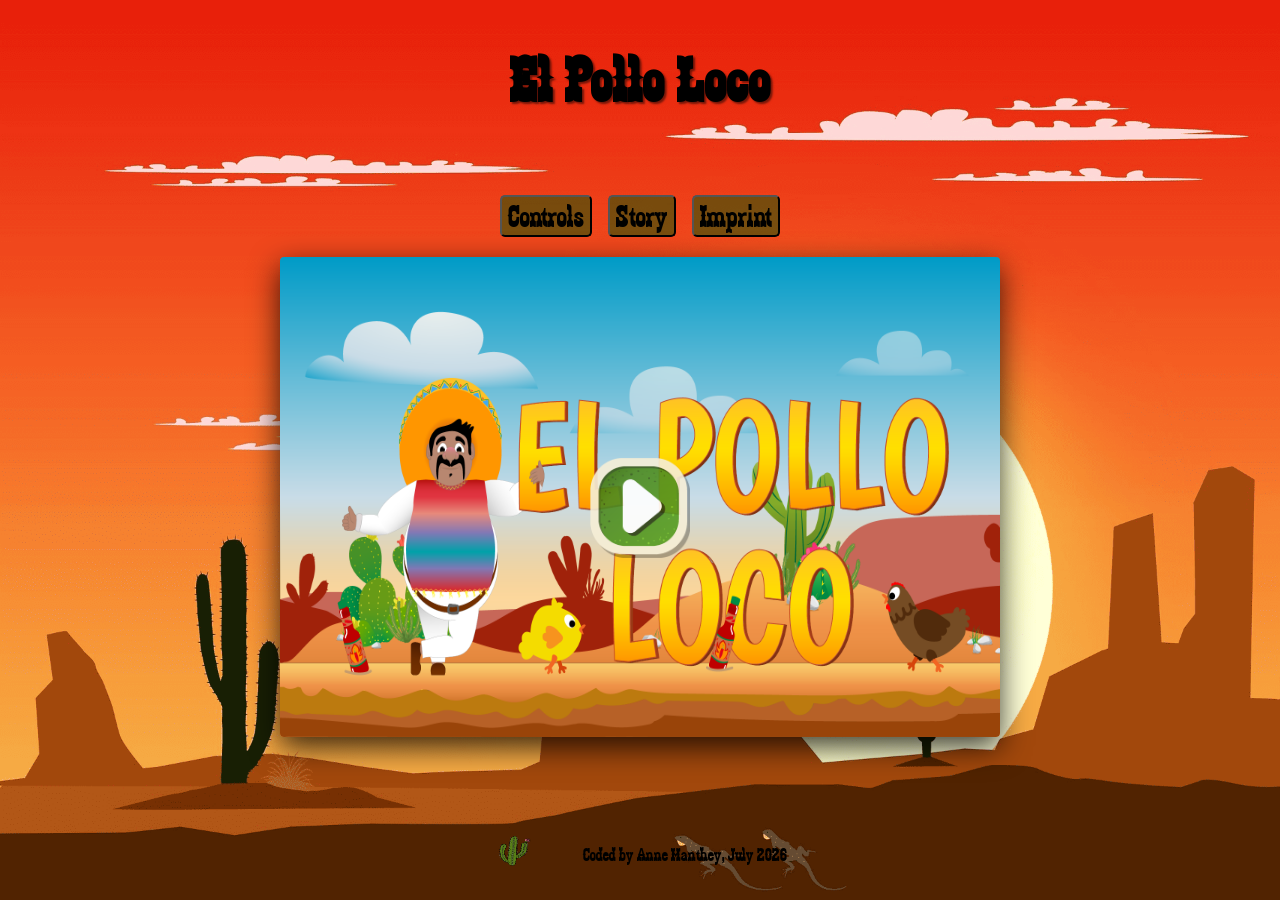
==== index.html @ 8d71257b "fix: bottle throw now equals direction of character" ====
<!DOCTYPE html>
<html lang="en">

<head>
    <meta charset="UTF-8">
    <meta name="viewport" content="width=device-width, initial-scale=1.0">
    <link rel="stylesheet" href="style.css">
    <link rel="stylesheet" href="styles/fonts.css">
    <link rel="stylesheet" href="styles/standard.css">
    <link rel="stylesheet" href="styles//fullscreen.css">
    <link rel="stylesheet" href="styles/media.css">
    <title>El Pollo Loco</title>
    <script src="js/game.js"></script>
    <link rel="icon" type="image/x-icon" href="./assets/icons/favicon.png">
</head>

<body>

    <h1 translate="no">El Pollo Loco</h1>
    <section class="landing-section">
        <section class="nav-section">
            <button class="button-nav"><a href="controls.html">Controls</a></button>
            <button class="button-nav"><a href="story.html">Story</a></button>
            <button class="button-nav"><a href="imprint.html">Imprint</a></button>
        </section>
        <section class="game-start-section">
            <img src="./img/9_intro_outro_screens/start/startscreen_1.png" alt="El Pollo Loco">
            <button class="button-img button-start"><a href="game.html"><img src="./assets/icons/play.png"
                        alt="Start Icon"></a></button>
        </section>

    </section>

    <footer>
        <a href="index.html"><img src="./assets/icons/favicon.png" alt="Cactus Logo"></a>
        <p>Coded by Anne Manthey, July 2026</p>
    </footer>
</body>

</html>
---- style.css ----
body {
    display: flex;
    flex-direction: column;
    justify-content: flex-start;
    align-items: center;
    background-image: url('img/5_background/bg.png');
    background-position: center;
    background-repeat: no-repeat;
    background-size: cover;
    width: 100%;
    min-height: 100dvh;
    flex-grow: 1;
}

main {
    display: flex;
    flex-direction: column;
    align-items: center;
    gap: 16px;
}

main>button {
    width: 150px;
}

h1 {
    font-size: 4rem;
    letter-spacing: 2px;
    text-shadow: 2px 2px 2px rgba(0, 0, 0, 0.5);
}

/* Loading-Spinner */
.loading-overlay {
    position: fixed;
    top: 0;
    left: 0;
    width: 100%;
    height: 100%;
    background-color: rgba(20, 20, 20, 0.95);
    display: flex;
    justify-content: center;
    align-items: center;
    z-index: 9999;
    transition: opacity 0.5s ease-out;
}

.spinner-container {
    display: flex;
    flex-direction: column;
    align-items: center;
    gap: 20px;
}

.chicken-spinner {
    width: 60px;
    height: 60px;
    transform: scaleX(-1);
    background-size: contain;
    background-repeat: no-repeat;
    background-position: center;
    animation: walkCycle 0.4s steps(1) infinite;
}

@keyframes walkCycle {
    0% {
        background-image: url('img/3_enemies_chicken/chicken_small/1_walk/1_w.png');
    }
    33% {
        background-image: url('img/3_enemies_chicken/chicken_small/1_walk/2_w.png');
    }
    66% {
        background-image: url('img/3_enemies_chicken/chicken_small/1_walk/3_w.png');
    }
    100% {
        background-image: url('img/3_enemies_chicken/chicken_small/1_walk/1_w.png');
    }
}

.loading-text {
    color: rgb(219, 175, 74);
    font-family: 'zabars', 'Arial', sans-serif;
    font-size: 32px;
    letter-spacing: 1px;
    text-align: center;
    max-width: 400px;
    line-height: 1.4;
}

.hidden {
    opacity: 0;
    pointer-events: none;
}

.landing-section {
    display: flex;
    flex-direction: column;
    gap: 20px;
    margin-block: auto;
}

.nav-section {
    display: flex;
    justify-content: center;
    gap: 16px;
}

.button-nav {
    cursor: pointer;
    font-family: 'zabars';
    font-size: 2rem;
    background-color: rgb(3, 86, 3, 0.5);
    border-radius: 5px;
}

.button-nav a {
    text-decoration: none;
    color: black;
}

.button-nav:hover {
    box-shadow: 0px 10px 30px 0px rgba(0, 0, 0, 0.78);
}

.story-section {
    width: 720px;
    height: 480px;
    border-radius: 5px;
    padding: 16px;
    background-image: url('img/5_background/paper_bg.png');
    object-fit: cover;
    background-position: center;
    display: flex;
    flex-direction: column;
    justify-content: center;
    text-align: center;
    font-size: 1.8rem;
    letter-spacing: 1px;
}

.story-section img {
    width: 50px;
    height: 50px;
}

.control-section {
    width: 720px;
    height: 480px;
    border-radius: 5px;
    padding: 16px;
    background-image: url('img/5_background/paper_bg.png');
    object-fit: cover;
    background-position: center;
    display: flex;
    justify-content: center;
    align-items: center;
    font-size: 1.8rem;
    letter-spacing: 1px;
}

.control-section img {
    width: 50px;
    height: 50px;
}

table {
    height: 200px;
    width: 60%;
    text-align: center;
}

.game-start-section {
    display: flex;
    position: relative;
}

.game-start-section>img {
    width: 720px;
    height: 480px;
    border-radius: 4px;
    box-shadow: 0px 10px 30px 0px rgba(0, 0, 0, 0.78);
}

.button-start {
    position: absolute;
    left: 50%;
    transform: translate(-50%, 200%);
    opacity: 90%;
}

.button-start img {
    width: 100px;
}

.button-start:hover {
    border-radius: 35px;
    box-shadow: 0 8px 16px 0 rgba(0, 0, 0, 0.6)
}

.device-message {
    display: none;
    padding: 50px 20px;
    text-align: center;
    font-size: 3rem;
    letter-spacing: 1px;
}

.button-mute {
    position: absolute;
    top: clamp(6px, 2vw, 10px);
    left: 75%;
    transform: translateX(-50%);
    z-index: 2;
}

.button-mute img,
.button-music img,
.button-fullscreen img {
    width: clamp(32px, 7vw, 50px);
    height: clamp(32px, 7vw, 50px);
}

.button-mute:hover {
    border-radius: 20px;
    box-shadow: 0 8px 16px 0 rgba(0, 0, 0, 0.6);
}

.button-music {
    position: absolute;
    top: clamp(6px, 2vw, 10px);
    left: 85%;
    transform: translateX(-50%);
    z-index: 2;
}

.button-music:hover {
    border-radius: 20px;
    box-shadow: 0 8px 16px 0 rgba(0, 0, 0, 0.6);
}

.button-fullscreen {
    position: absolute;
    top: clamp(6px, 2vw, 10px);
    border-radius: 10px;
    left: 95%;
    transform: translateX(-50%);
    z-index: 2;
}

.button-fullscreen:hover {
    border-radius: 10px;
    box-shadow: 0 8px 16px 0 rgba(0, 0, 0, 0.6);
}

.button-left,
.button-right,
.button-jump,
.button-throw {
    border-radius: 10px;
    width: clamp(100px, 8vw, 100px);
    height: clamp(30px, 8vw, 42px);
    border: 3px solid rgb(246, 239, 219);
    background-color: rgb(192, 178, 33);
    opacity: 60%;
    font-size: clamp(1rem, 4vw, 1.5rem);
    font-weight: bold;
    font-family: 'zabars';
    position: absolute;
    bottom: clamp(10px, 5%, 24px);
    transform: translateX(-50%);
    z-index: 2;
    display: none;
    justify-content: center;
    align-items: center;
    touch-action: none;
    user-select: none;
}

.button-throw {
    text-align: center;
}

.button-left:hover,
.button-right:hover,
.button-jump:hover,
.button-throw:hover {
    box-shadow: 0 8px 16px 0 rgba(0, 0, 0, 0.6);
    opacity: 100%;
}

.button-left {
    left: 10%;
}

.button-right {
    left: 90%;
}

.button-jump {
    left: 70%;
}

.button-throw {
    left: 30%;
}

.game-section {
    position: relative;
    width: min(720px, 100vw);
    aspect-ratio: 3 / 2;
    margin-block: auto;
}

canvas {
    display: block;
    width: 100%;
    height: 100%;
    border-radius: 4px;
    box-shadow: 0px 10px 30px 0px rgba(0, 0, 0, 0.78);
}

dialog::backdrop {
    background-color: rgba(0, 0, 0, 0.7);
    backdrop-filter: blur(4px);
}

dialog {
    border: none;
    border-radius: 12px;
    padding: 0;
    overflow: hidden;
    box-shadow: 0 10px 30px rgba(0, 0, 0, 0.4);
}

.dialog-won {
    width: 300px;
    max-width: 90vw;
    min-height: 320px;
    padding: 16px;
    box-sizing: border-box;
    background-image: url('img/You won, you lost/You won A.png');
    background-repeat: no-repeat;
    background-position: center;
    background-size: 90%;
    display: flex;
    flex-direction: column;
    justify-content: space-between;
    align-items: center;
    background-color: #e7caab;
    text-align: center;
}


.dialog-lost {
    width: 300px;
    max-width: 90vw;
    min-height: 320px;
    padding: 16px;
    box-sizing: border-box;
    background-image: url('img/You won, you lost/Game over A.png');
    background-repeat: no-repeat;
    background-position: center;
    background-size: 70%;
    display: flex;
    justify-content: space-evenly;
    background-color: #e7caab;
}

.dialog-lost a,
.dialog-won a {
    text-decoration: none;
    color: black;
}

.dialog-won h3 {
    font-size: 2rem;
}

.dialog-won p {
    font-size: 2rem;
    letter-spacing: 1px;
}

.dialog-lost button,
.dialog-won button {
    padding: 4px 8px;
    cursor: pointer;
    border-radius: 5px;
    font-family: 'zabars';
    font-size: 2rem;
    background-color: brown;
}

.dialog-lost button:hover,
.dialog-won button:hover {
    transform: scale(1.1);
    box-shadow: 0 8px 16px 0 rgba(0, 0, 0, 0.6)
}

.dialog-won-wrapper {
    display: flex;
    align-items: center;
    gap: 50px;
}

.dialog-lost-wrapper {
    display: flex;
    flex-direction: column-reverse;
    justify-content: space-between;
    align-items: center;
    gap: 50px;
}

footer {
    display: flex;
    width: 100%;
    margin-top: auto;
    justify-content: center;
    align-items: center;
    padding: 16px;
    gap: 50px;
    box-sizing: border-box;
    flex-shrink: 0;
}

footer img {
    width: 40px;
    height: 40px;
}

footer p {
    font-size: 1.2rem;
}

footer a:hover {
    border-radius: 50px;
    transform: scale(1.1);
    box-shadow: 0 8px 16px 0 rgba(0, 0, 0, 0.6)
}
---- styles/fonts.css ----
@font-face {
    font-family: 'zabars'; 
    src: url('../assets/fonts/zabars.ttf') format('truetype'); 

}
---- styles/standard.css ----
*{
    box-sizing: border-box;
    scroll-behavior: smooth;
}

body{
    margin: 0;
    font-family: 'zabars', Arial, Helvetica, sans-serif;
    overflow: hidden;
}

.button-img {
    padding: 0;
    border: none;
    background: none;
    line-height: 0;
    cursor: pointer;
    overflow: hidden;
}
---- styles/fullscreen.css ----
#game_fullscreen:fullscreen,
#game_fullscreen:-webkit-full-screen,
#game_fullscreen.mobile-fullscreen {
    --game-width: min(100vw, calc(100vh * 1.5));
    --game-height: min(100vh, calc(100vw / 1.5));
    --control-size: clamp(100px, 8vw, 100px);
    --edge-gap: 2px;
    width: 100vw;
    height: 100vh;
    background-color: black;
    display: flex;
    justify-content: center;
    align-items: center;
}

#game_fullscreen:fullscreen canvas,
#game_fullscreen:-webkit-full-screen canvas,
#game_fullscreen.mobile-fullscreen canvas {
    width: var(--game-width);
    height: auto;
    max-height: 100vh;
}

#game_fullscreen:fullscreen .button-mute,
#game_fullscreen:-webkit-full-screen .button-mute,
#game_fullscreen.mobile-fullscreen .button-mute {
    top: calc((100vh - var(--game-height)) / 2);
    left: calc((100vw - var(--game-width)) / 2 + var(--game-width) * 0.75);
}

#game_fullscreen:fullscreen .button-music,
#game_fullscreen:-webkit-full-screen .button-music,
#game_fullscreen.mobile-fullscreen .button-music {
    top: calc((100vh - var(--game-height)) / 2);
    left: calc((100vw - var(--game-width)) / 2 + var(--game-width) * 0.85);
}

#game_fullscreen:fullscreen .button-fullscreen,
#game_fullscreen:-webkit-full-screen .button-fullscreen,
#game_fullscreen.mobile-fullscreen .button-fullscreen {
    top: calc((100vh - var(--game-height)) / 2);
    left: calc((100vw - var(--game-width)) / 2 + var(--game-width) * 0.95);
}

#game_fullscreen:fullscreen .button-left,
#game_fullscreen:fullscreen .button-right,
#game_fullscreen:fullscreen .button-jump,
#game_fullscreen:fullscreen .button-throw,
#game_fullscreen:-webkit-full-screen .button-left,
#game_fullscreen:-webkit-full-screen .button-right,
#game_fullscreen:-webkit-full-screen .button-jump,
#game_fullscreen:-webkit-full-screen .button-throw,
#game_fullscreen.mobile-fullscreen .button-left,
#game_fullscreen.mobile-fullscreen .button-right,
#game_fullscreen.mobile-fullscreen .button-jump,
#game_fullscreen.mobile-fullscreen .button-throw {
    bottom: auto;
    transform: translateX(-50%);
}

#game_fullscreen:fullscreen .button-left,
#game_fullscreen:-webkit-full-screen .button-left,
#game_fullscreen.mobile-fullscreen .button-left {
    top: calc((100vh - var(--game-height)) / 2 + var(--game-height) - 40px);
    left: calc((100vw - var(--game-width)) / 2 + var(--edge-gap) + (var(--control-size) / 2));
}

#game_fullscreen:fullscreen .button-right,
#game_fullscreen:-webkit-full-screen .button-right,
#game_fullscreen.mobile-fullscreen .button-right {
    top: calc((100vh - var(--game-height)) / 2 + var(--game-height) - 40px);
    left: calc((100vw - var(--game-width)) / 2 + var(--game-width) - var(--edge-gap) - (var(--control-size) / 2));
}

#game_fullscreen:fullscreen .button-jump,
#game_fullscreen:-webkit-full-screen .button-jump,
#game_fullscreen.mobile-fullscreen .button-jump {
    top: calc((100vh - var(--game-height)) / 2 + var(--game-height) - 40px);
    left: calc((100vw - var(--game-width)) / 2 + var(--game-width) * 0.40);
}

#game_fullscreen:fullscreen .button-throw,
#game_fullscreen:-webkit-full-screen .button-throw,
#game_fullscreen.mobile-fullscreen .button-throw {
    top: calc((100vh - var(--game-height)) / 2 + var(--game-height) - 40px);
    left: calc((100vw - var(--game-width)) / 2 + var(--game-width) * 0.60);
}
---- styles/media.css ----
@media screen and (max-width: 780px) {
    .game-start-section>img {
        width: 500px;
        height: auto;
    }

    .button-start {
        position: absolute;
        left: 50%;
        transform: translate(-50%, 120%);
        opacity: 90%;
    }

    .button-start img {
        width: 80px;
    }

    .control-section, .story-section {
        width: 500px;
        height: auto;
    }
}

@media screen and (max-width: 550px) {
    .game-start-section>img {
        width: 280px;
        height: auto;
    }

    .button-start img {
        width: 50px;
    }

    .nav-section {
        display: flex;
        flex-direction: column;
        align-items: center;
        gap: 16px;
    }

    .nav-section button {
        width: 130px;
    }

    .control-section, .story-section {
        width: 280px;
        height: auto;
        font-size: 1.3rem;
    }

}

/* Mobile Devices */
@media (hover: none) and (orientation: portrait) and (max-width: 750px) {
    .game-section {
        display: none;
    }

    .device-message {
        display: block;
    }

    footer {
        display: none;
    }
}

@media (hover: none) and (orientation: landscape) {
    .button-left,
    .button-right,
    .button-jump,
    .button-throw {
        display: flex;
    }
}

@media (hover: none) and (orientation: landscape) and (max-width: 750px) {
    .game-section {
        width: 100%;
    }
}

@media (hover: none) and (orientation: landscape) and (max-height: 500px) {
    h1 {
        display: none;
    }

    .game-section {
        height: 100dvh;
    }
}
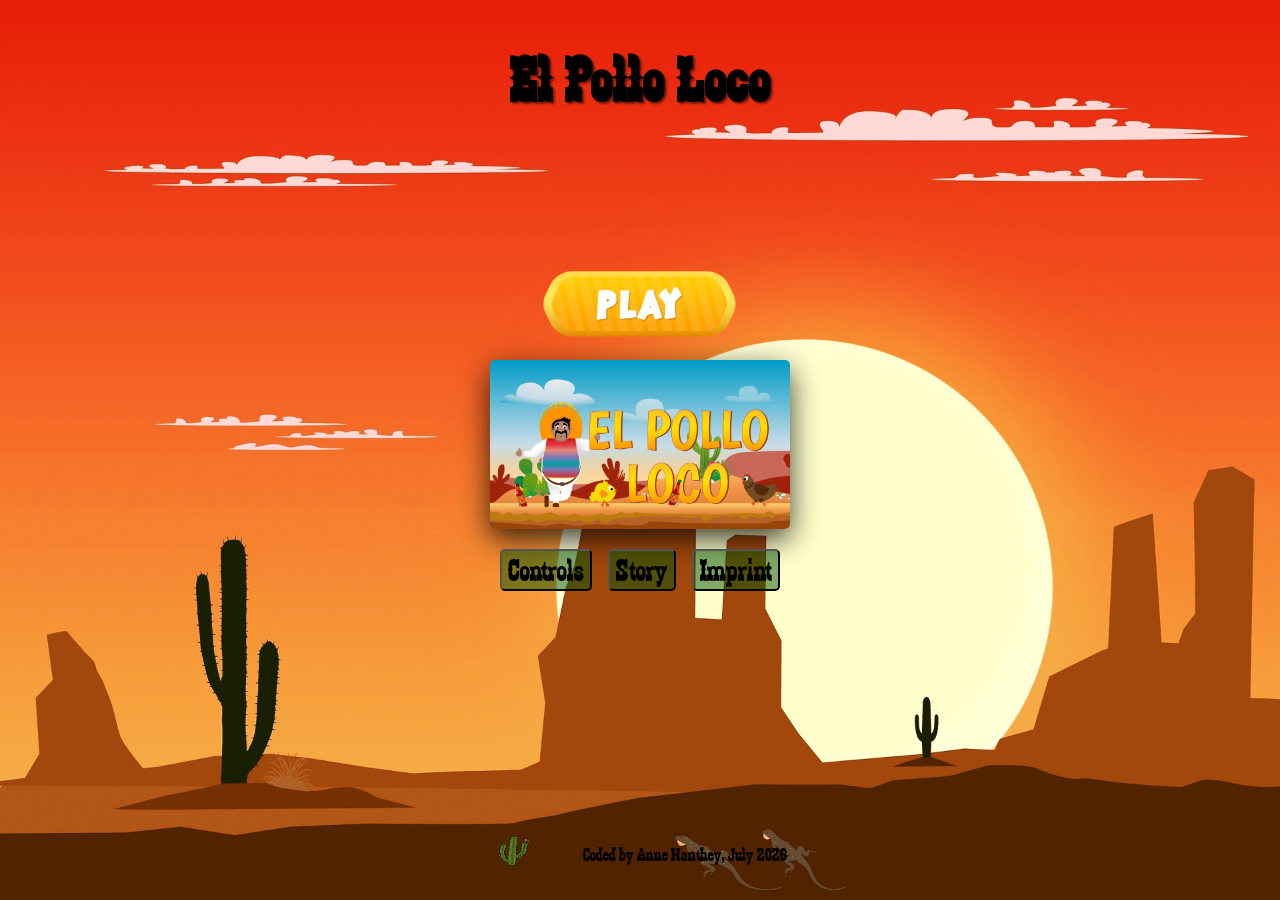
==== commit 2bac6547: "style: adjust landing page (index.html)" ====
--- a/index.html
+++ b/index.html
@@ -18,16 +18,20 @@
 
     <h1 translate="no">El Pollo Loco</h1>
     <section class="landing-section">
+
+        <section class="game-start-section">
+            <button class="button-img button-start"><a href="game.html"><img src="./assets/icons/playButton.png"
+                        alt="Play Icon"></a></button>
+        </section>
+
+        <img class="landing-img" src="./img/9_intro_outro_screens/start/startscreen_1.png" alt="Pollo Loco">
         <section class="nav-section">
             <button class="button-nav"><a href="controls.html">Controls</a></button>
             <button class="button-nav"><a href="story.html">Story</a></button>
             <button class="button-nav"><a href="imprint.html">Imprint</a></button>
         </section>
-        <section class="game-start-section">
-            <img src="./img/9_intro_outro_screens/start/startscreen_1.png" alt="El Pollo Loco">
-            <button class="button-img button-start"><a href="game.html"><img src="./assets/icons/play.png"
-                        alt="Start Icon"></a></button>
-        </section>
+    </section>
+
 
     </section>
 
--- a/style.css
+++ b/style.css
@@ -168,31 +168,26 @@
     text-align: center;
 }
 
+.landing-img{
+    width: 300px;
+    height: auto;
+    border-radius: 5px;
+    box-shadow: 0px 10px 30px 0px rgba(0, 0, 0, 0.78);
+}
+
 .game-start-section {
     display: flex;
-    position: relative;
-}
-
-.game-start-section>img {
-    width: 720px;
-    height: 480px;
-    border-radius: 4px;
-    box-shadow: 0px 10px 30px 0px rgba(0, 0, 0, 0.78);
-}
-
-.button-start {
-    position: absolute;
-    left: 50%;
-    transform: translate(-50%, 200%);
-    opacity: 90%;
-}
+    justify-content: center;
+}
+
 
 .button-start img {
-    width: 100px;
+    width: 200px;
 }
 
 .button-start:hover {
     border-radius: 35px;
+    transform: scale(1.1);
     box-shadow: 0 8px 16px 0 rgba(0, 0, 0, 0.6)
 }
 
--- a/styles/media.css
+++ b/styles/media.css
@@ -1,18 +1,8 @@
 @media screen and (max-width: 780px) {
-    .game-start-section>img {
-        width: 500px;
-        height: auto;
-    }
-
-    .button-start {
-        position: absolute;
-        left: 50%;
-        transform: translate(-50%, 120%);
-        opacity: 90%;
-    }
+    
 
     .button-start img {
-        width: 80px;
+        width: 150px;
     }
 
     .control-section, .story-section {
@@ -28,7 +18,7 @@
     }
 
     .button-start img {
-        width: 50px;
+        width: 150px;
     }
 
     .nav-section {
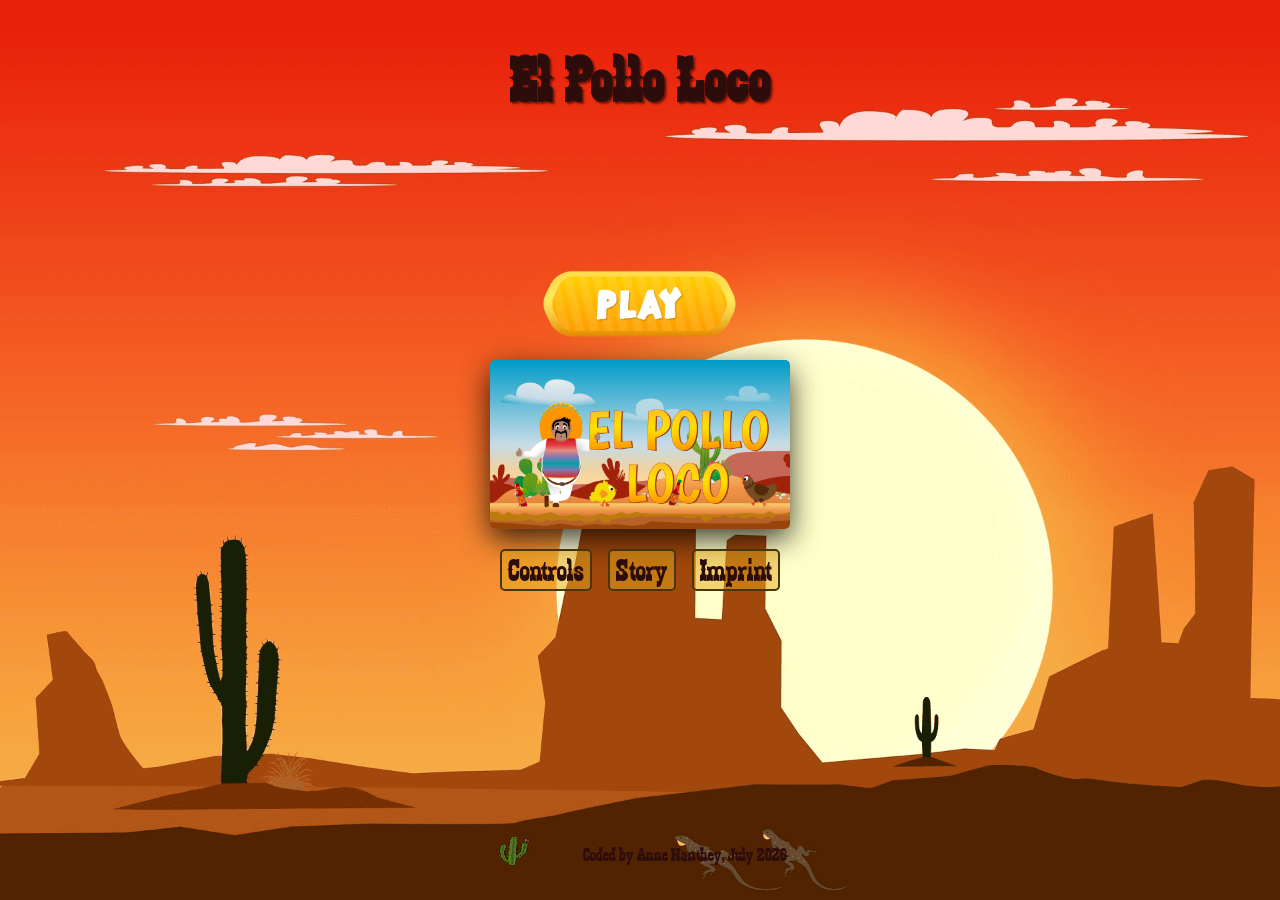
==== commit 2c7655a5: "refactor: clean html" ====
--- a/index.html
+++ b/index.html
@@ -10,7 +10,6 @@
     <link rel="stylesheet" href="styles//fullscreen.css">
     <link rel="stylesheet" href="styles/media.css">
     <title>El Pollo Loco</title>
-    <script src="js/game.js"></script>
     <link rel="icon" type="image/x-icon" href="./assets/icons/favicon.png">
 </head>
 
@@ -32,13 +31,9 @@
         </section>
     </section>
 
-
-    </section>
-
     <footer>
         <a href="index.html"><img src="./assets/icons/favicon.png" alt="Cactus Logo"></a>
         <p>Coded by Anne Manthey, July 2026</p>
     </footer>
 </body>
-
 </html>
--- a/style.css
+++ b/style.css
@@ -23,13 +23,31 @@
     width: 150px;
 }
 
+.page-main{
+    font-family: Arial, Helvetica, sans-serif;
+    text-align: center;
+}
+
+details{
+    padding: 16px 10px;
+}
+
+details>summary{
+    font-weight: bold;
+    cursor: pointer;
+}
+
+.credit-section{
+    padding-bottom: 40px;
+}
+
 h1 {
+    color: var(--main-font);
     font-size: 4rem;
     letter-spacing: 2px;
     text-shadow: 2px 2px 2px rgba(0, 0, 0, 0.5);
 }
 
-/* Loading-Spinner */
 .loading-overlay {
     position: fixed;
     top: 0;
@@ -108,13 +126,14 @@
     cursor: pointer;
     font-family: 'zabars';
     font-size: 2rem;
-    background-color: rgb(3, 86, 3, 0.5);
+    background-color: var(--main-btn-bg);
+    border: 2px solid var(--outline);
     border-radius: 5px;
 }
 
 .button-nav a {
     text-decoration: none;
-    color: black;
+    color: var(--main-font);
 }
 
 .button-nav:hover {
@@ -212,6 +231,8 @@
 .button-fullscreen img {
     width: clamp(32px, 7vw, 50px);
     height: clamp(32px, 7vw, 50px);
+    -webkit-user-drag: none;
+    user-select: none;
 }
 
 .button-mute:hover {
@@ -382,7 +403,9 @@
     border-radius: 5px;
     font-family: 'zabars';
     font-size: 2rem;
-    background-color: brown;
+    background-color: var(--main-btn-bg);
+    border: 2px solid var(--outline);
+    opacity: 90%;
 }
 
 .dialog-lost button:hover,
--- a/styles/fonts.css
+++ b/styles/fonts.css
@@ -1,5 +1,4 @@
 @font-face {
     font-family: 'zabars'; 
     src: url('../assets/fonts/zabars.ttf') format('truetype'); 
-
 }
--- a/styles/standard.css
+++ b/styles/standard.css
@@ -1,3 +1,13 @@
+:root{
+    --main-font:rgb(45, 12, 12);
+    --main-btn-bg: rgb(229, 169, 29, 0.5);
+    --outline: rgb(73, 52, 3);
+}
+
+html{
+    color: var(--main-font);
+}
+
 *{
     box-sizing: border-box;
     scroll-behavior: smooth;
@@ -9,6 +19,11 @@
     overflow: hidden;
 }
 
+body.imprint-page {
+    overflow-x: hidden;
+    overflow-y: auto;
+}
+
 .button-img {
     padding: 0;
     border: none;
--- a/styles/media.css
+++ b/styles/media.css
@@ -1,11 +1,10 @@
 @media screen and (max-width: 780px) {
-    
-
     .button-start img {
         width: 150px;
     }
 
-    .control-section, .story-section {
+    .control-section,
+    .story-section {
         width: 500px;
         height: auto;
     }
@@ -32,15 +31,14 @@
         width: 130px;
     }
 
-    .control-section, .story-section {
+    .control-section,
+    .story-section {
         width: 280px;
         height: auto;
         font-size: 1.3rem;
     }
-
 }
 
-/* Mobile Devices */
 @media (hover: none) and (orientation: portrait) and (max-width: 750px) {
     .game-section {
         display: none;
@@ -55,12 +53,19 @@
     }
 }
 
-@media (hover: none) and (orientation: landscape) {
+@media (hover: none) and (pointer: coarse) and (orientation: landscape) and (max-width: 750px) {
     .button-left,
     .button-right,
     .button-jump,
-    .button-throw {
+    .button-throw,
+    .button-mute,
+    .button-music,
+    .button-fullscreen {
         display: flex;
+        -webkit-touch-callout: none;
+        -webkit-user-select: none;
+        user-select: none;
+        touch-action: manipulation;
     }
 }
 
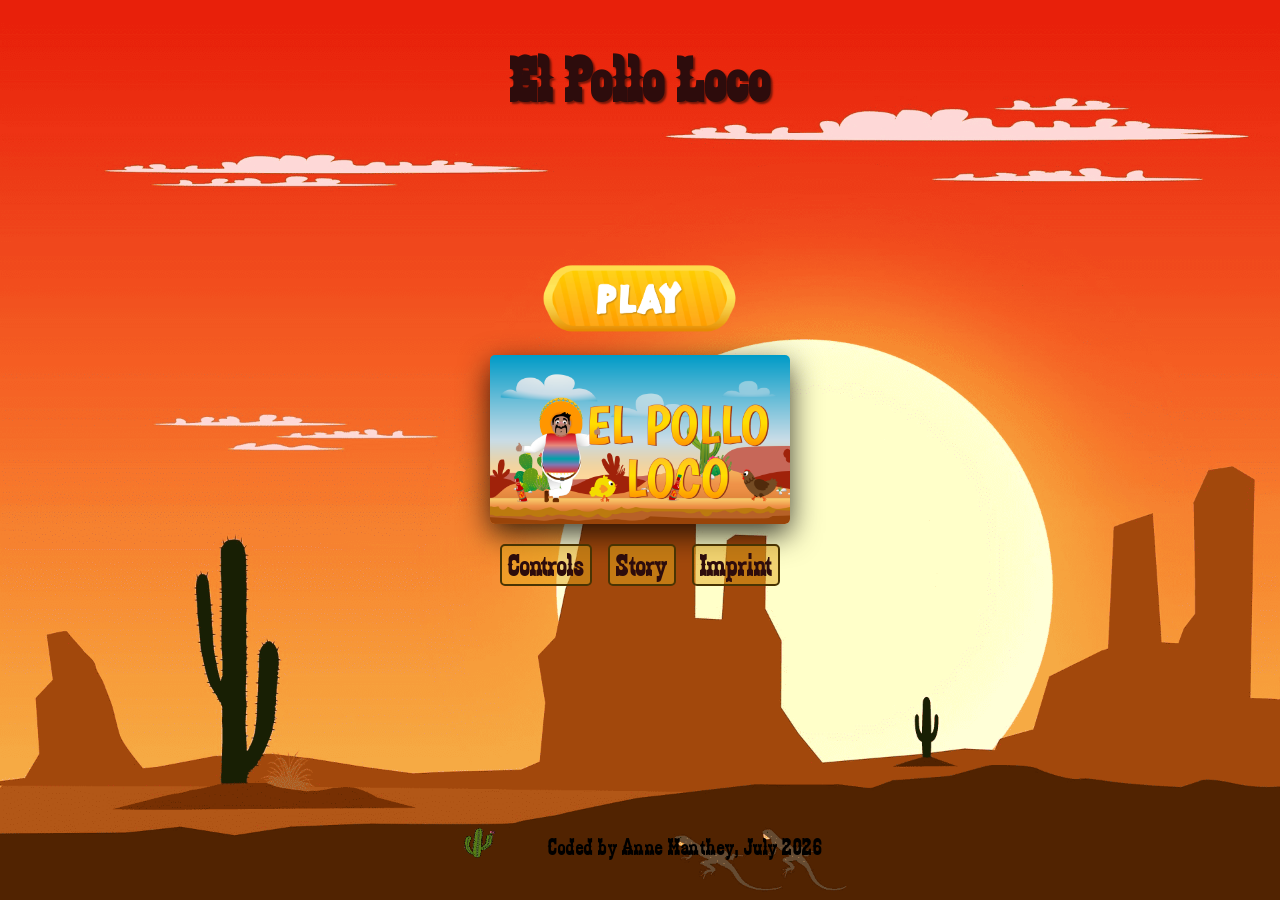
==== commit e2537dba: "style: adjust index&controls.html" ====
--- a/index.html
+++ b/index.html
@@ -33,7 +33,7 @@
 
     <footer>
         <a href="index.html"><img src="./assets/icons/favicon.png" alt="Cactus Logo"></a>
-        <p>Coded by Anne Manthey, July 2026</p>
+        <p style="color: black; font-size: 1.5rem; letter-spacing: 0.5px;">Coded by Anne Manthey, July 2026</p>
     </footer>
 </body>
 </html>
--- a/style.css
+++ b/style.css
@@ -170,6 +170,7 @@
     object-fit: cover;
     background-position: center;
     display: flex;
+    flex-direction: column;
     justify-content: center;
     align-items: center;
     font-size: 1.8rem;
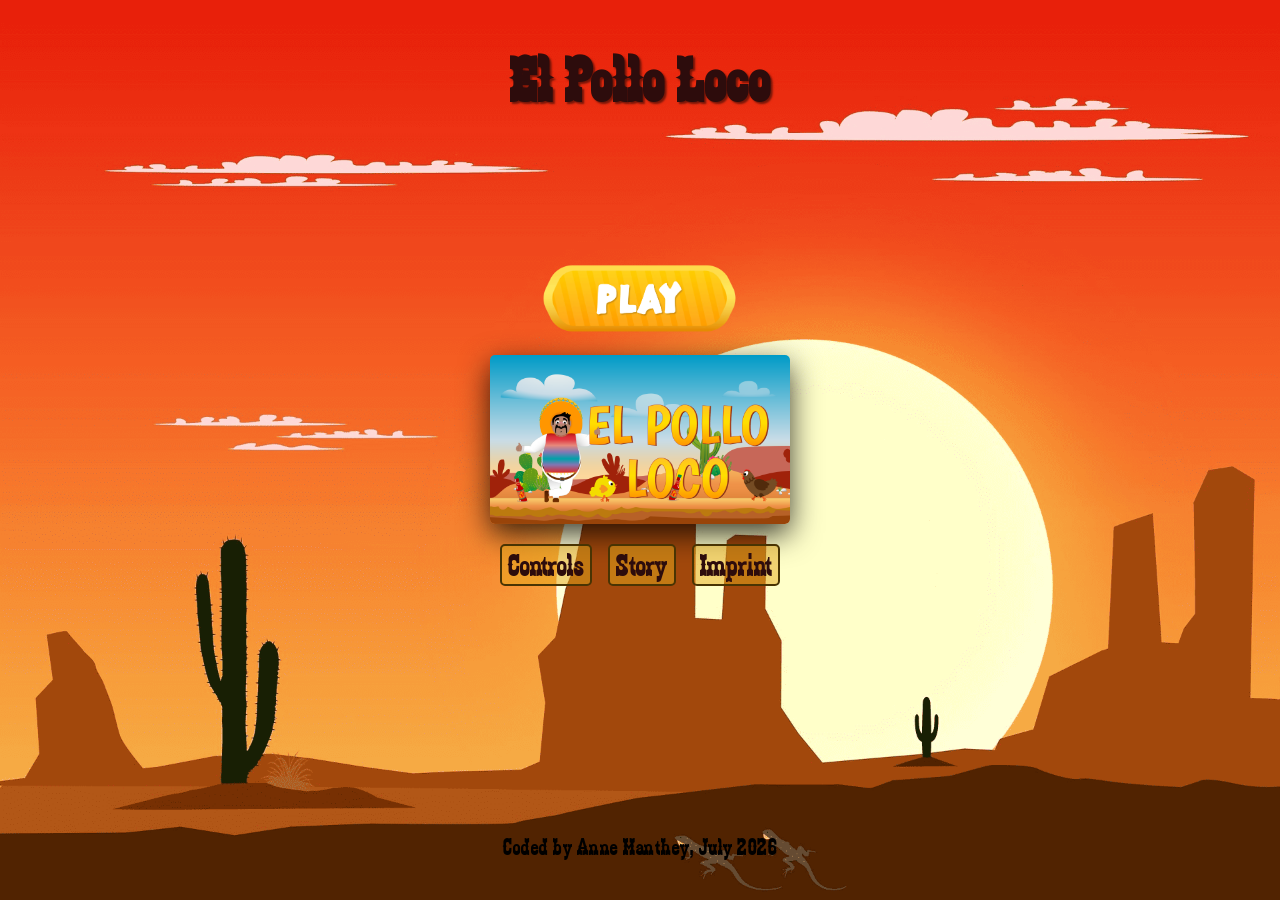
==== commit 6c1e7128: "style: adjust footer" ====
--- a/index.html
+++ b/index.html
@@ -32,7 +32,6 @@
     </section>
 
     <footer>
-        <a href="index.html"><img src="./assets/icons/favicon.png" alt="Cactus Logo"></a>
         <p style="color: black; font-size: 1.5rem; letter-spacing: 0.5px;">Coded by Anne Manthey, July 2026</p>
     </footer>
 </body>
--- a/styles/media.css
+++ b/styles/media.css
@@ -39,7 +39,7 @@
     }
 }
 
-@media (hover: none) and (orientation: portrait) and (max-width: 750px) {
+@media (hover: none) and (orientation: portrait) and (max-width: 1180px) {
     .game-section {
         display: none;
     }
@@ -53,7 +53,7 @@
     }
 }
 
-@media (hover: none) and (pointer: coarse) and (orientation: landscape) and (max-width: 750px) {
+@media (hover: none) and (pointer: coarse) and (orientation: landscape) and (max-width: 1366px) {
     .button-left,
     .button-right,
     .button-jump,
@@ -69,7 +69,7 @@
     }
 }
 
-@media (hover: none) and (orientation: landscape) and (max-width: 750px) {
+@media (hover: none) and (orientation: landscape) and (max-width: 1366px) {
     .game-section {
         width: 100%;
     }
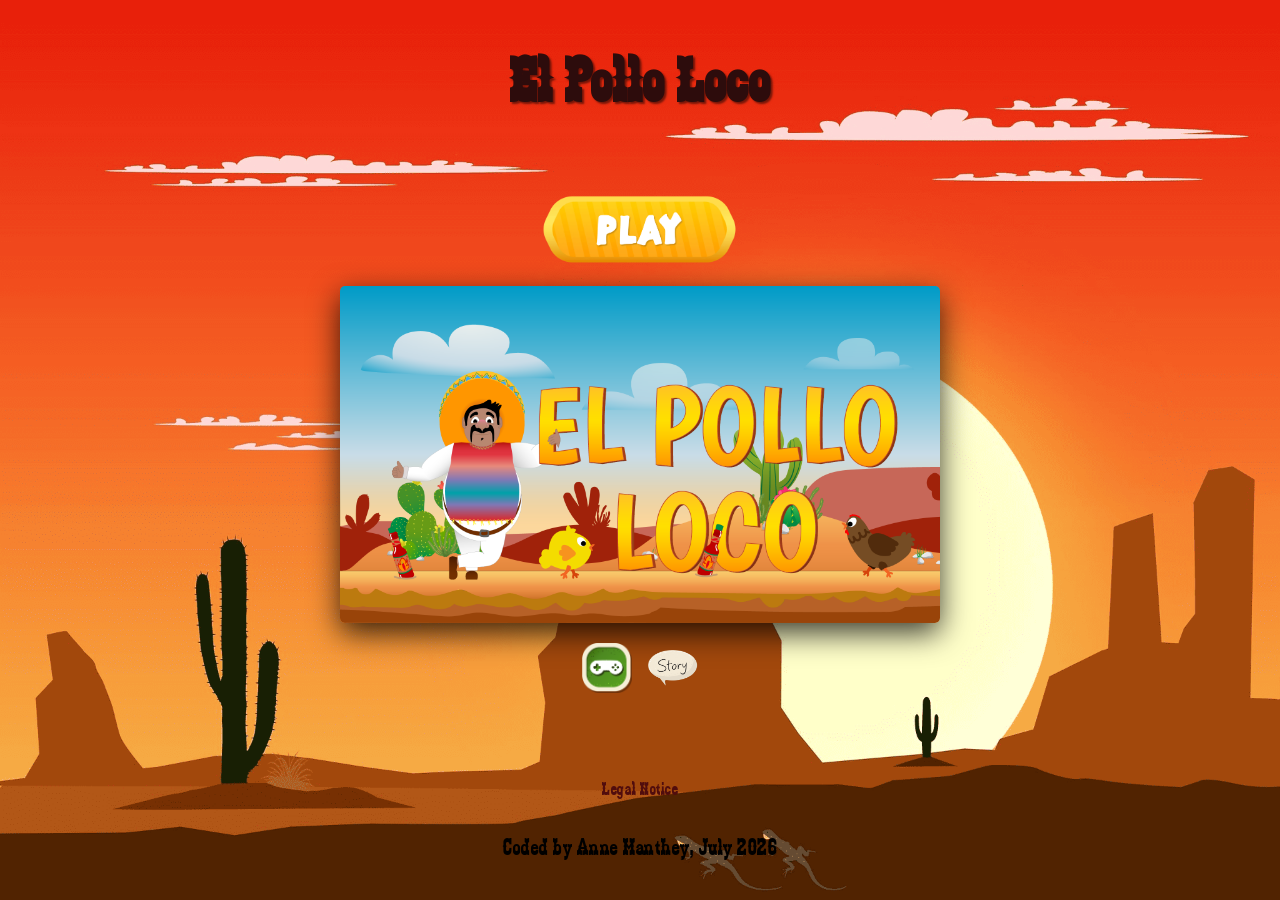
==== commit e88c9c20: "style: adjust landing page" ====
--- a/index.html
+++ b/index.html
@@ -25,13 +25,13 @@
 
         <img class="landing-img" src="./img/9_intro_outro_screens/start/startscreen_1.png" alt="Pollo Loco">
         <section class="nav-section">
-            <button class="button-nav"><a href="controls.html">Controls</a></button>
-            <button class="button-nav"><a href="story.html">Story</a></button>
-            <button class="button-nav"><a href="imprint.html">Imprint</a></button>
+            <button class="button-nav button-img"><a href="controls.html"><img src="./assets/icons/controls.png" alt=""></a></button>
+            <button class="button-nav button-img"><a href="story.html"><img src="./assets/icons/story.png" alt=""></a></button>
         </section>
     </section>
 
     <footer>
+        <a style="color: rgb(81, 13, 13); text-decoration: none; font-size: 1.2rem; letter-spacing: 0.5px;" href="legal-notice.html">Legal Notice</a>
         <p style="color: black; font-size: 1.5rem; letter-spacing: 0.5px;">Coded by Anne Manthey, July 2026</p>
     </footer>
 </body>
--- a/style.css
+++ b/style.css
@@ -136,6 +136,10 @@
     color: var(--main-font);
 }
 
+.button-nav img{
+    width: 50px;
+}
+
 .button-nav:hover {
     box-shadow: 0px 10px 30px 0px rgba(0, 0, 0, 0.78);
 }
@@ -189,7 +193,7 @@
 }
 
 .landing-img{
-    width: 300px;
+    width: 600px;
     height: auto;
     border-radius: 5px;
     box-shadow: 0px 10px 30px 0px rgba(0, 0, 0, 0.78);
@@ -431,12 +435,13 @@
 
 footer {
     display: flex;
+    flex-direction: column;
     width: 100%;
     margin-top: auto;
     justify-content: center;
     align-items: center;
     padding: 16px;
-    gap: 50px;
+    gap: 10px;
     box-sizing: border-box;
     flex-shrink: 0;
 }
@@ -451,7 +456,7 @@
 }
 
 footer a:hover {
-    border-radius: 50px;
+    /* border-radius: 50px; */
     transform: scale(1.1);
-    box-shadow: 0 8px 16px 0 rgba(0, 0, 0, 0.6)
+    text-shadow: 0px 10px 30px 0px rgba(87, 7, 7, 0.78);;
 }
--- a/styles/media.css
+++ b/styles/media.css
@@ -1,4 +1,9 @@
 @media screen and (max-width: 780px) {
+
+    .landing-img {
+        width: 300px;
+    }
+
     .button-start img {
         width: 150px;
     }
@@ -11,6 +16,8 @@
 }
 
 @media screen and (max-width: 550px) {
+
+
     .game-start-section>img {
         width: 280px;
         height: auto;
@@ -54,6 +61,7 @@
 }
 
 @media (hover: none) and (pointer: coarse) and (orientation: landscape) and (max-width: 1366px) {
+
     .button-left,
     .button-right,
     .button-jump,
@@ -70,17 +78,12 @@
 }
 
 @media (hover: none) and (orientation: landscape) and (max-width: 1366px) {
-    .game-section {
-        width: 100%;
-    }
-}
-
-@media (hover: none) and (orientation: landscape) and (max-height: 500px) {
     h1 {
         display: none;
     }
 
     .game-section {
+        width: 100%;
         height: 100dvh;
     }
 }
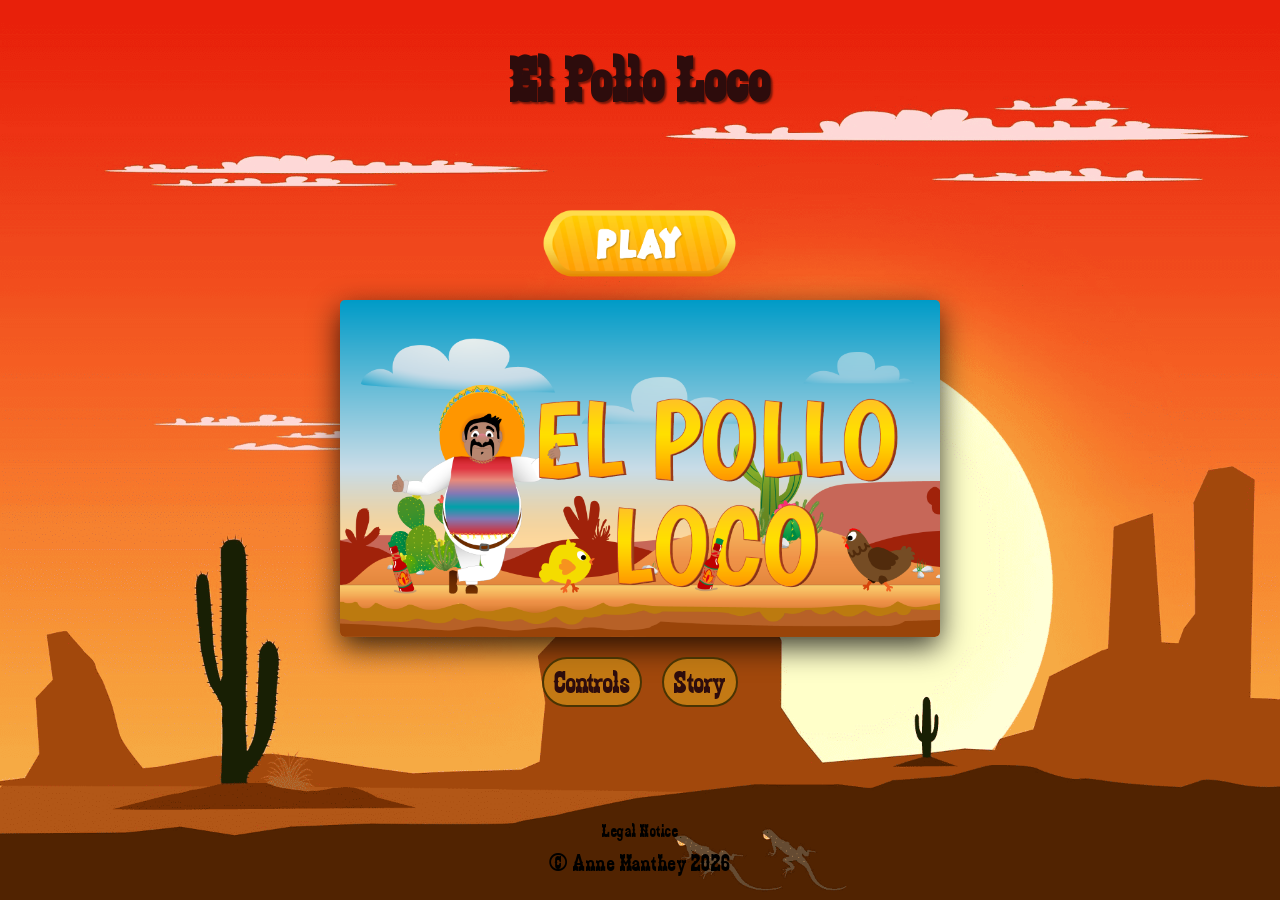
==== commit 6c84ef7b: "style: adjust landing page" ====
--- a/index.html
+++ b/index.html
@@ -25,14 +25,14 @@
 
         <img class="landing-img" src="./img/9_intro_outro_screens/start/startscreen_1.png" alt="Pollo Loco">
         <section class="nav-section">
-            <button class="button-nav button-img"><a href="controls.html"><img src="./assets/icons/controls.png" alt=""></a></button>
-            <button class="button-nav button-img"><a href="story.html"><img src="./assets/icons/story.png" alt=""></a></button>
+            <button class="button-nav"><a href="controls.html">Controls</a></button>
+            <button class="button-nav"><a href="story.html">Story</a></button>
         </section>
     </section>
 
     <footer>
-        <a style="color: rgb(81, 13, 13); text-decoration: none; font-size: 1.2rem; letter-spacing: 0.5px;" href="legal-notice.html">Legal Notice</a>
-        <p style="color: black; font-size: 1.5rem; letter-spacing: 0.5px;">Coded by Anne Manthey, July 2026</p>
+        <a style="color: black; text-decoration: none; font-size: 1.2rem; letter-spacing: 0.5px;" href="legal-notice.html">Legal Notice</a>
+        <p style="color: black; font-size: 1.5rem; letter-spacing: 0.5px; margin: 8px;">© Anne Manthey 2026</p>
     </footer>
 </body>
 </html>
--- a/style.css
+++ b/style.css
@@ -119,7 +119,7 @@
 .nav-section {
     display: flex;
     justify-content: center;
-    gap: 16px;
+    gap: 20px;
 }
 
 .button-nav {
@@ -128,16 +128,13 @@
     font-size: 2rem;
     background-color: var(--main-btn-bg);
     border: 2px solid var(--outline);
-    border-radius: 5px;
+    border-radius: 50px;
+    padding: 5px 10px;
 }
 
 .button-nav a {
     text-decoration: none;
     color: var(--main-font);
-}
-
-.button-nav img{
-    width: 50px;
 }
 
 .button-nav:hover {
@@ -441,7 +438,7 @@
     justify-content: center;
     align-items: center;
     padding: 16px;
-    gap: 10px;
+    /* gap: 10px; */
     box-sizing: border-box;
     flex-shrink: 0;
 }
@@ -455,8 +452,8 @@
     font-size: 1.2rem;
 }
 
+
 footer a:hover {
-    /* border-radius: 50px; */
     transform: scale(1.1);
     text-shadow: 0px 10px 30px 0px rgba(87, 7, 7, 0.78);;
 }
